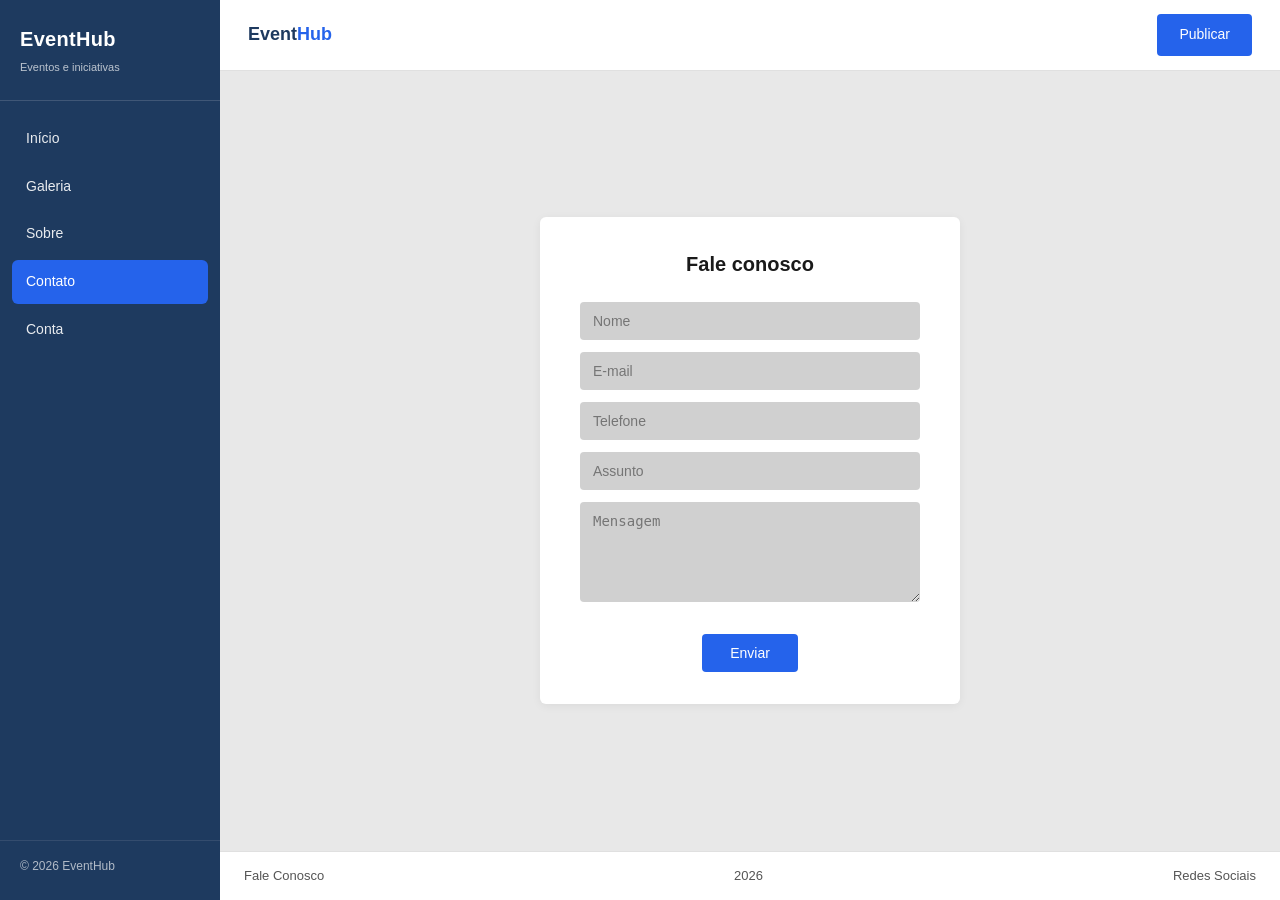
==== contato.html @ f34568c8 "Update links to use lowercase file names" ====
<!DOCTYPE html>
<html lang="pt-BR">
<head>
  <meta charset="UTF-8">
  <meta name="viewport" content="width=device-width, initial-scale=1.0">
  <title>EventHub - Contato</title>
  <link rel="stylesheet" href="CSS/Style.css">
</head>
<body>
  <div class="site">
    <aside class="menu-lateral">
      <div class="marca">
        <a href="Index.html">EventHub</a>
        <span>Eventos e iniciativas</span>
      </div>
      <nav>
        <a href="index.html" >Início</a>
        <a href="projetos.html">Galeria</a>
        <a href="sobre.html">Sobre</a>
        <a href="contato.html" class="ativo">Contato</a>
        <a href="perfil.html">Conta</a>
      </nav>
      <div class="menu-rodape">© 2026 EventHub</div>
    </aside>
    
    <div class="area-principal">
      <header class="topo">
        <a href="index.html" class="logo">Event<span>Hub</span></a>
        <a href="publicar.html" class="btn-destaque">Publicar</a>
      </header>
      
      <main>
        <div class="form-area">
          <div class="form-box">
            <h2>Fale conosco</h2>
            <form action="#" method="post">
              <input type="text" name="nome" placeholder="Nome" required>
              <input type="email" name="email" placeholder="E-mail" required>
              <input type="tel" name="telefone" placeholder="Telefone">
              <input type="text" name="assunto" placeholder="Assunto" required>
              <textarea name="mensagem" placeholder="Mensagem" required></textarea>
              <button type="submit">Enviar</button>
            </form>
          </div>
        </div>
      </main>

      <footer class="rodape">
        <a href="contato.html">Fale Conosco</a>
        <span>2026</span>
        <span>Redes Sociais</span>
      </footer>
    </div>
  </div>
</body>
</html>
---- CSS/Style.css ----
/* EventHub - Layout com menu lateral direito */

* {
  margin: 0;
  padding: 0;
  box-sizing: border-box;
}

html, body {
  height: 100%;
}

body {
  font-family: Arial, Helvetica, sans-serif;
  background-color: #e8e8e8;
  color: #333;
  line-height: 1.55;
  min-height: 100vh;
}

.site {
  display: flex;
  min-height: 100vh;
  width: 100%;
}

.area-principal {
  flex: 1;
  display: flex;
  flex-direction: column;
  min-width: 0;
  max-width: calc(100% - 220px);
}

.menu-lateral {
  width: 220px;
  flex-shrink: 0;
  background-color: #1e3a5f;
  color: #fff;
  display: flex;
  flex-direction: column;
  padding: 24px 0;
  position: sticky;
  top: 0;
  height: 100vh;
  align-self: flex-start;
}

.menu-lateral .marca {
  padding: 0 20px 24px;
  border-bottom: 1px solid rgba(255,255,255,0.15);
  margin-bottom: 16px;
}

.menu-lateral .marca a {
  color: #fff;
  text-decoration: none;
  font-size: 20px;
  font-weight: 700;
  letter-spacing: 0.3px;
}

.menu-lateral .marca span {
  display: block;
  font-size: 11px;
  opacity: 0.7;
  margin-top: 4px;
  font-weight: 400;
}

.menu-lateral nav {
  display: flex;
  flex-direction: column;
  gap: 4px;
  padding: 0 12px;
  flex: 1;
}

.menu-lateral nav a {
  color: rgba(255,255,255,0.9);
  text-decoration: none;
  padding: 11px 14px;
  border-radius: 6px;
  font-size: 14px;
  font-weight: 500;
  transition: background 0.15s, color 0.15s;
}

.menu-lateral nav a:hover {
  background-color: rgba(255,255,255,0.12);
  color: #fff;
}

.menu-lateral nav a.ativo {
  background-color: #2563eb;
  color: #fff;
}

.menu-lateral .menu-rodape {
  padding: 16px 20px 0;
  border-top: 1px solid rgba(255,255,255,0.15);
  margin-top: auto;
  font-size: 12px;
  opacity: 0.65;
}

.topo {
  display: flex;
  justify-content: space-between;
  align-items: center;
  background-color: #ffffff;
  border-bottom: 1px solid #e0e0e0;
  padding: 14px 28px;
  flex-shrink: 0;
}

.topo .logo {
  color: #1e3a5f;
  text-decoration: none;
  font-size: 18px;
  font-weight: 700;
}

.topo .logo span {
  color: #2563eb;
}

main {
  flex: 1;
  background-color: #e8e8e8;
  width: 100%;
  display: flex;
  flex-direction: column;
  align-items: center;
}

.banner {
  position: relative;
  background-color: #1e3a5f;
  height: 260px;
  width: 100%;
  max-width: 960px;
  margin: 0 auto;
  display: flex;
  align-items: center;
  justify-content: center;
  overflow: hidden;
  flex-shrink: 0;
}

.banner img {
  width: 100%;
  height: 100%;
  object-fit: cover;
  opacity: 0.85;
}

.banner-texto {
  position: absolute;
  inset: 0;
  display: flex;
  flex-direction: column;
  align-items: center;
  justify-content: center;
  text-align: center;
  color: #fff;
  background: linear-gradient(to bottom, rgba(0,0,0,0.2), rgba(0,0,0,0.5));
  padding: 20px;
}

.banner-texto h1 {
  font-size: 34px;
  font-weight: 700;
  margin-bottom: 8px;
  text-shadow: 0 2px 8px rgba(0,0,0,0.35);
}

.banner-texto p {
  font-size: 15px;
  opacity: 0.95;
}

.secao-label {
  display: inline-block;
  font-size: 12px;
  font-weight: 600;
  text-transform: uppercase;
  letter-spacing: 0.08em;
  color: #2563eb;
  margin-bottom: 8px;
}

.btn-destaque {
  display: inline-block;
  background-color: #2563eb;
  color: #fff;
  text-decoration: none;
  padding: 10px 22px;
  border-radius: 4px;
  font-size: 14px;
  font-weight: 500;
}

.btn-destaque:hover {
  background-color: #1e40af;
}

.quem-somos {
  display: flex;
  gap: 36px;
  align-items: center;
  padding: 44px 28px;
  background-color: #ffffff;
  width: 100%;
  max-width: 960px;
  margin: 0 auto;
  flex: 1;
}

.quem-somos .texto {
  flex: 1;
  min-width: 0;
}

.quem-somos .texto h2 {
  font-size: 24px;
  color: #1a1a1a;
}

.quem-somos .texto p {
  font-size: 15px;
  color: #444;
  line-height: 1.65;
  max-width: 500px;
}

.quem-somos .imagem-box {
  flex-shrink: 0;
  width: 260px;
  height: 190px;
  background-color: #c8c8c8;
  overflow: hidden;
  border-radius: 6px;
}

.quem-somos .imagem-box img {
  width: 100%;
  height: 100%;
  object-fit: cover;
}

.galeria-titulo {
  padding: 28px 24px 12px;
  background-color: #ffffff;
  font-size: 22px;
  font-weight: 600;
  width: 100%;
  max-width: 960px;
  margin: 0 auto;
  color: #1a1a1a;
}

.galeria-grid {
  display: grid;
  grid-template-columns: repeat(3, 1fr);
  gap: 20px;
  padding: 12px 24px 36px;
  background-color: #ffffff;
  width: 100%;
  max-width: 960px;
  margin: 0;
  flex: 1;
  align-content: start;
}

.card-evento {
  background-color: #c8c8c8;
  min-height: 170px;
  display: flex;
  flex-direction: column;
  overflow: hidden;
  border-radius: 6px;
  box-shadow: 0 1px 4px rgba(0,0,0,0.08);
  transition: transform 0.15s, box-shadow 0.15s;
}

.card-evento:hover {
  transform: translateY(-2px);
  box-shadow: 0 4px 12px rgba(0,0,0,0.12);
}

.card-evento .card-titulo {
  background-color: #ffffff;
  padding: 10px 12px;
  font-size: 14px;
  font-weight: 600;
}

.card-evento .card-img {
  flex: 1;
  min-height: 120px;
  overflow: hidden;
}

.card-evento .card-img img {
  width: 100%;
  height: 100%;
  object-fit: cover;
}

.card-evento a {
  text-decoration: none;
  color: inherit;
  display: flex;
  flex-direction: column;
  height: 100%;
}

.form-area {
  display: flex;
  justify-content: center;
  align-items: center;
  padding: 48px 20px;
  width: 100%;
  flex: 1;
}

.form-box {
  background-color: #ffffff;
  padding: 32px 40px;
  width: 100%;
  max-width: 420px;
  border-radius: 6px;
  box-shadow: 0 2px 10px rgba(0,0,0,0.06);
}

.form-box h2 {
  text-align: center;
  margin-bottom: 22px;
  font-size: 20px;
  color: #1a1a1a;
}

.form-box input,
.form-box textarea,
.form-box select {
  width: 100%;
  padding: 11px 13px;
  margin-bottom: 12px;
  border: none;
  background-color: #d0d0d0;
  font-size: 14px;
  border-radius: 4px;
}

.form-box textarea {
  min-height: 100px;
  resize: vertical;
}

.form-box button {
  background-color: #2563eb;
  color: #ffffff;
  border: none;
  padding: 11px 28px;
  font-size: 14px;
  cursor: pointer;
  border-radius: 4px;
  display: block;
  margin: 12px auto 0;
  font-weight: 500;
}

.form-box button:hover {
  background-color: #1e40af;
}

.form-box .link-login {
  text-align: center;
  margin-top: 18px;
  font-size: 14px;
  color: #555;
}

.form-box .link-login a {
  color: #2563eb;
  text-decoration: none;
}

.form-box .link-login a:hover {
  text-decoration: underline;
}

.secao-cinza {
  background-color: #e8e8e8;
  padding: 44px 20px;
  width: 100%;
  flex: 1;
  display: flex;
  align-items: flex-start;
  justify-content: center;
}

.sobre-wrapper {
  width: 100%;
  max-width: 860px;
  margin: 0 auto;
}

.pagina-titulo {
  text-align: center;
  margin-bottom: 32px;
}

.pagina-titulo h1 {
  font-size: 26px;
  color: #1a1a1a;
  margin-bottom: 8px;
}

.pagina-subtitulo {
  font-size: 15px;
  color: #555;
  max-width: 460px;
  margin: 0 auto;
}

.sobre-flex {
  display: flex;
  flex-direction: column;
  gap: 18px;
  width: 100%;
}

.sobre-card {
  background-color: #ffffff;
  padding: 22px 26px;
  border-radius: 6px;
  border-left: 4px solid #2563eb;
  box-shadow: 0 1px 4px rgba(0,0,0,0.05);
}

.sobre-card h3 {
  margin-bottom: 8px;
  font-size: 16px;
  color: #1a1a1a;
}

.sobre-card p {
  font-size: 14px;
  color: #444;
  line-height: 1.65;
}

.detalhe-area {
  flex: 1;
  display: flex;
  justify-content: center;
  align-items: center;
  padding: 36px 20px;
  width: 100%;
}

.detalhe-box {
  background-color: #ffffff;
  width: 100%;
  max-width: 680px;
  padding: 30px;
  border-radius: 6px;
  box-shadow: 0 2px 10px rgba(0,0,0,0.06);
}

.detalhe-box h1 {
  font-size: 22px;
  margin-bottom: 14px;
  color: #1a1a1a;
}

.carrossel {
  background-color: #c8c8c8;
  height: 210px;
  margin-bottom: 20px;
  overflow: hidden;
  border-radius: 4px;
}

.carrossel img {
  width: 100%;
  height: 100%;
  object-fit: cover;
}

.detalhe-box h3 {
  margin-bottom: 8px;
  font-size: 15px;
}

.detalhe-box p {
  font-size: 14px;
  color: #444;
  margin-bottom: 14px;
  line-height: 1.65;
}

.detalhe-acoes {
  display: flex;
  align-items: center;
  gap: 10px;
  margin-top: 14px;
  flex-wrap: wrap;
}

.detalhe-acoes .btn {
  background-color: #2563eb;
  color: #fff;
  border: none;
  padding: 9px 18px;
  cursor: pointer;
  border-radius: 4px;
  text-decoration: none;
  font-size: 14px;
  font-weight: 500;
}

.detalhe-acoes .btn:hover {
  background-color: #1e40af;
}

.detalhe-acoes .btn-secundario {
  background-color: #d0d0d0;
  color: #333;
}

.detalhe-stats {
  margin-left: auto;
  font-size: 13px;
  color: #666;
}

.perfil-area {
  flex: 1;
  display: flex;
  justify-content: center;
  align-items: center;
  padding: 36px 20px;
  width: 100%;
}

.perfil-box {
  background-color: #ffffff;
  width: 100%;
  max-width: 580px;
  padding: 30px;
  border-radius: 6px;
  box-shadow: 0 2px 10px rgba(0,0,0,0.06);
}

.perfil-topo {
  display: flex;
  align-items: center;
  gap: 16px;
  margin-bottom: 20px;
  padding-bottom: 16px;
  border-bottom: 1px solid #ddd;
}

.perfil-avatar {
  width: 90px;
  height: 90px;
  border-radius: 50%;
  background-color: #c8c8c8;
  overflow: hidden;
  flex-shrink: 0;
}

.perfil-avatar img {
  width: 100%;
  height: 100%;
  object-fit: cover;
}

.perfil-topo h2 {
  font-size: 18px;
}

.perfil-topo span {
  font-size: 13px;
  color: #666;
}

.perfil-corpo {
  display: flex;
  gap: 20px;
}

.perfil-menu {
  display: flex;
  flex-direction: column;
  gap: 8px;
  min-width: 130px;
}

.perfil-menu a,
.perfil-menu button {
  background-color: #d0d0d0;
  border: none;
  padding: 9px 12px;
  text-align: left;
  cursor: pointer;
  border-radius: 4px;
  font-size: 13px;
  text-decoration: none;
  color: #333;
}

.perfil-menu a:hover,
.perfil-menu button:hover {
  background-color: #2563eb;
  color: #fff;
}

.perfil-info {
  flex: 1;
}

.perfil-info label {
  display: block;
  font-size: 13px;
  margin-bottom: 4px;
  color: #555;
}

.perfil-info .campo {
  background-color: #d0d0d0;
  padding: 9px 12px;
  margin-bottom: 12px;
  border-radius: 4px;
  font-size: 14px;
}

.rodape {
  background-color: #ffffff;
  border-top: 1px solid #e0e0e0;
  width: 100%;
  margin: 0 auto;
  padding: 14px 24px;
  display: flex;
  justify-content: space-between;
  font-size: 13px;
  color: #555;
  flex-shrink: 0;
}

.rodape a {
  color: #555;
  text-decoration: none;
}

.rodape a:hover {
  color: #2563eb;
}

@media (max-width: 800px) {
  .site {
    flex-direction: column;
  }

  .area-principal {
    max-width: 100%;
    order: 2;
  }

  .menu-lateral {
    width: 100%;
    height: auto;
    position: relative;
    order: 1;
    padding: 12px 0;
    flex-direction: row;
    flex-wrap: wrap;
    align-items: center;
  }

  .menu-lateral .marca {
    padding: 0 16px;
    border-bottom: none;
    margin-bottom: 0;
    margin-right: auto;
  }

  .menu-lateral .marca span {
    display: none;
  }

  .menu-lateral nav {
    flex-direction: row;
    flex-wrap: wrap;
    padding: 8px 12px;
    gap: 4px;
    width: 100%;
  }

  .menu-lateral nav a {
    padding: 8px 12px;
    font-size: 13px;
  }

  .menu-lateral .menu-rodape {
    display: none;
  }

  .banner {
    max-width: 100%;
    height: 200px;
  }

  .banner-texto h1 {
    font-size: 26px;
  }

  .quem-somos {
    flex-direction: column;
    padding: 28px 16px;
    max-width: 100%;
  }

  .quem-somos .imagem-box {
    width: 100%;
    height: 160px;
  }

  .galeria-titulo,
  .galeria-grid,
  .rodape {
    max-width: 100%;
  }

  .galeria-grid {
    grid-template-columns: 1fr;
    padding: 12px 16px 28px;
  }

  .perfil-corpo {
    flex-direction: column;
  }
}
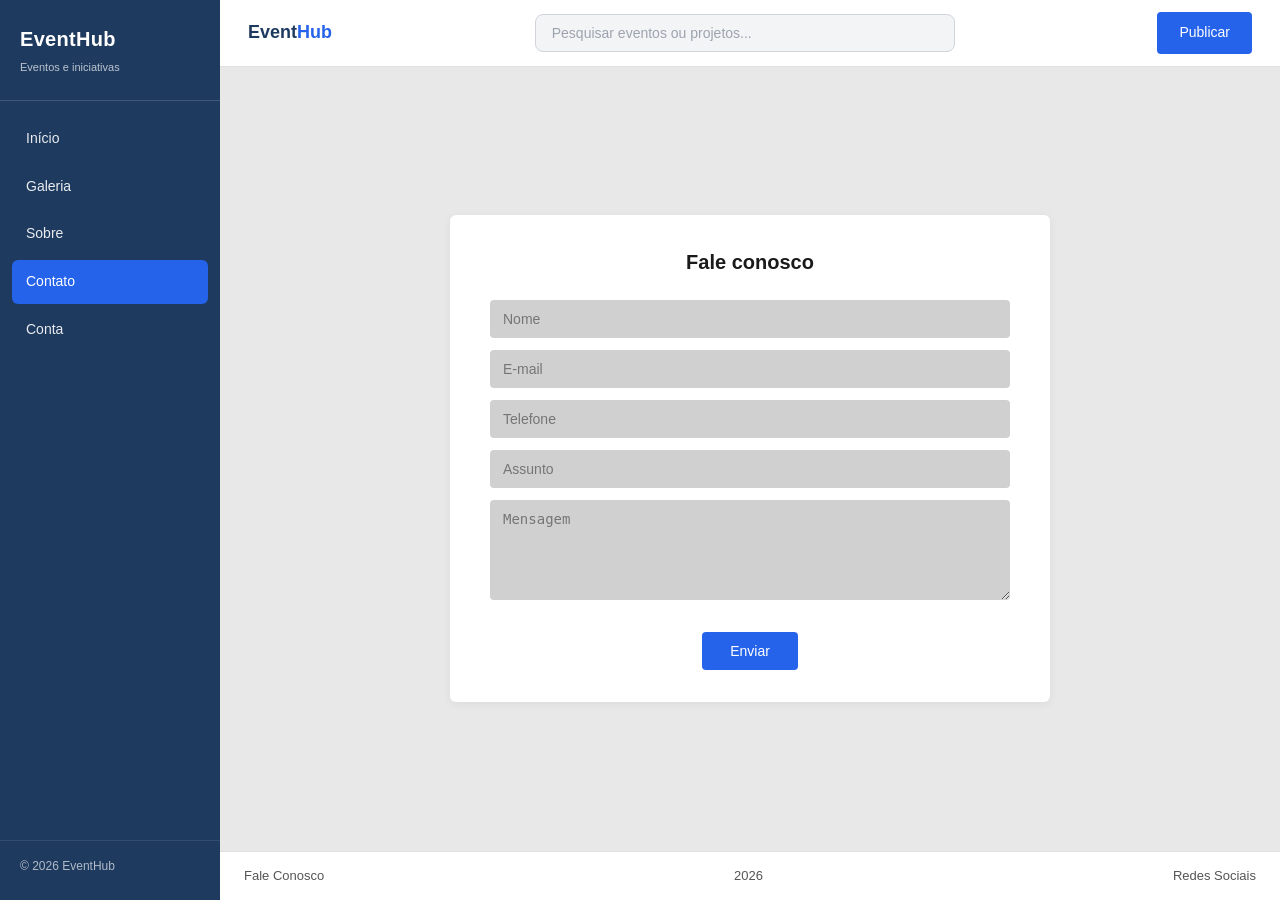
==== commit d0b1e2f8: "Add files via upload" ====
--- a/contato.html
+++ b/contato.html
@@ -10,7 +10,7 @@
   <div class="site">
     <aside class="menu-lateral">
       <div class="marca">
-        <a href="Index.html">EventHub</a>
+        <a href="index.html">EventHub</a>
         <span>Eventos e iniciativas</span>
       </div>
       <nav>
@@ -26,6 +26,12 @@
     <div class="area-principal">
       <header class="topo">
         <a href="index.html" class="logo">Event<span>Hub</span></a>
+
+        <!-- Barra de pesquisa no centro -->
+        <div class="topo-pesquisa">
+          <input type="text" placeholder="Pesquisar eventos ou projetos...">
+        </div>
+
         <a href="publicar.html" class="btn-destaque">Publicar</a>
       </header>
       
--- a/CSS/Style.css
+++ b/CSS/Style.css
@@ -1,5 +1,3 @@
-/* EventHub - Layout com menu lateral direito */
-
 * {
   margin: 0;
   padding: 0;
@@ -104,14 +102,16 @@
   opacity: 0.65;
 }
 
+/* ===== HEADER ===== */
 .topo {
   display: flex;
   justify-content: space-between;
   align-items: center;
   background-color: #ffffff;
   border-bottom: 1px solid #e0e0e0;
-  padding: 14px 28px;
+  padding: 12px 28px;
   flex-shrink: 0;
+  gap: 20px;
 }
 
 .topo .logo {
@@ -119,10 +119,57 @@
   text-decoration: none;
   font-size: 18px;
   font-weight: 700;
+  flex-shrink: 0;
 }
 
 .topo .logo span {
   color: #2563eb;
+}
+
+/* Barra de pesquisa no centro */
+.topo-pesquisa {
+  flex: 1;
+  max-width: 420px;
+  margin: 0 auto;
+}
+
+.topo-pesquisa input {
+  width: 100%;
+  padding: 10px 16px;
+  border: 1px solid #d1d5db;
+  border-radius: 8px;
+  font-size: 14px;
+  background-color: #f3f4f6;
+  color: #333;
+  transition: border-color 0.15s, box-shadow 0.15s, background 0.15s;
+}
+
+.topo-pesquisa input:focus {
+  outline: none;
+  border-color: #2563eb;
+  background-color: #ffffff;
+  box-shadow: 0 0 0 3px rgba(37, 99, 235, 0.12);
+}
+
+.topo-pesquisa input::placeholder {
+  color: #9ca3af;
+}
+
+.btn-destaque {
+  display: inline-block;
+  background-color: #2563eb;
+  color: #fff;
+  text-decoration: none;
+  padding: 10px 22px;
+  border-radius: 6px;
+  font-size: 14px;
+  font-weight: 500;
+  flex-shrink: 0;
+  white-space: nowrap;
+}
+
+.btn-destaque:hover {
+  background-color: #1e40af;
 }
 
 main {
@@ -249,28 +296,72 @@
   object-fit: cover;
 }
 
+/* ===== GALERIA ===== */
+.galeria-container {
+  background-color: #ffffff;
+  width: 100%;
+  max-width: 960px;
+  margin: 0 auto;
+  padding: 28px 24px 40px;
+  flex: 1;
+}
+
+.galeria-header {
+  margin-bottom: 28px;
+}
+
 .galeria-titulo {
-  padding: 28px 24px 12px;
-  background-color: #ffffff;
   font-size: 22px;
   font-weight: 600;
-  width: 100%;
-  max-width: 960px;
-  margin: 0 auto;
   color: #1a1a1a;
-}
-
+  margin-bottom: 18px;
+  padding: 0;
+  background: none;
+}
+
+/* Barra de pesquisa */
+.galeria-pesquisa {
+  display: flex;
+  gap: 10px;
+  max-width: 480px;
+}
+
+.galeria-pesquisa input {
+  flex: 1;
+  padding: 11px 14px;
+  border: 1px solid #d0d0d0;
+  border-radius: 6px;
+  font-size: 14px;
+  background-color: #f5f5f5;
+  color: #555;
+}
+
+.galeria-pesquisa input::placeholder {
+  color: #999;
+}
+
+.galeria-pesquisa button {
+  background-color: #2563eb;
+  color: #fff;
+  border: none;
+  padding: 0 20px;
+  border-radius: 6px;
+  font-size: 14px;
+  font-weight: 500;
+  cursor: not-allowed;
+  opacity: 0.85;
+}
+
+/* Grid único (sem espaço enorme entre linhas) */
 .galeria-grid {
   display: grid;
   grid-template-columns: repeat(3, 1fr);
   gap: 20px;
-  padding: 12px 24px 36px;
-  background-color: #ffffff;
-  width: 100%;
-  max-width: 960px;
+  padding: 0;
+  background: none;
+  width: 100%;
+  max-width: none;
   margin: 0;
-  flex: 1;
-  align-content: start;
 }
 
 .card-evento {
@@ -329,7 +420,7 @@
   background-color: #ffffff;
   padding: 32px 40px;
   width: 100%;
-  max-width: 420px;
+  max-width: 600px;
   border-radius: 6px;
   box-shadow: 0 2px 10px rgba(0,0,0,0.06);
 }
@@ -425,10 +516,11 @@
   margin: 0 auto;
 }
 
+/* ===== SOBRE - Cards alternados ===== */
 .sobre-flex {
   display: flex;
   flex-direction: column;
-  gap: 18px;
+  gap: 22px;
   width: 100%;
 }
 
@@ -436,8 +528,15 @@
   background-color: #ffffff;
   padding: 22px 26px;
   border-radius: 6px;
-  border-left: 4px solid #2563eb;
   box-shadow: 0 1px 4px rgba(0,0,0,0.05);
+  max-width: 520px;
+  width: 100%;
+  transition: transform 0.2s ease, box-shadow 0.2s ease;
+}
+
+.sobre-card:hover {
+  transform: translateY(-3px);
+  box-shadow: 0 6px 16px rgba(0,0,0,0.1);
 }
 
 .sobre-card h3 {
@@ -452,36 +551,60 @@
   line-height: 1.65;
 }
 
+/* Alternância de lado */
+.sobre-card:nth-child(odd) {
+  align-self: flex-start;
+  border-left: 4px solid #2563eb;
+  border-right: none;
+}
+
+.sobre-card:nth-child(even) {
+  align-self: flex-end;
+  border-right: 4px solid #2563eb;
+  border-left: none;
+}
+
+/* ===== PÁGINA DE DETALHE DO PROJETO ===== */
+
 .detalhe-area {
   flex: 1;
   display: flex;
   justify-content: center;
-  align-items: center;
-  padding: 36px 20px;
+  padding: 32px 20px 48px;
   width: 100%;
 }
 
 .detalhe-box {
   background-color: #ffffff;
   width: 100%;
-  max-width: 680px;
-  padding: 30px;
-  border-radius: 6px;
-  box-shadow: 0 2px 10px rgba(0,0,0,0.06);
-}
-
-.detalhe-box h1 {
-  font-size: 22px;
-  margin-bottom: 14px;
+  max-width: 720px;
+  padding: 32px;
+  border-radius: 10px;
+  box-shadow: 0 2px 12px rgba(0,0,0,0.06);
+}
+
+.detalhe-topo h1 {
+  font-size: 24px;
   color: #1a1a1a;
+  margin-bottom: 12px;
+  line-height: 1.3;
+}
+
+.detalhe-meta {
+  display: flex;
+  flex-wrap: wrap;
+  gap: 14px 20px;
+  font-size: 13px;
+  color: #555;
+  margin-bottom: 20px;
 }
 
 .carrossel {
-  background-color: #c8c8c8;
-  height: 210px;
+  background-color: #e5e7eb;
+  height: 280px;
   margin-bottom: 20px;
   overflow: hidden;
-  border-radius: 4px;
+  border-radius: 8px;
 }
 
 .carrossel img {
@@ -490,23 +613,12 @@
   object-fit: cover;
 }
 
-.detalhe-box h3 {
-  margin-bottom: 8px;
-  font-size: 15px;
-}
-
-.detalhe-box p {
-  font-size: 14px;
-  color: #444;
-  margin-bottom: 14px;
-  line-height: 1.65;
-}
-
+/* Ações */
 .detalhe-acoes {
   display: flex;
   align-items: center;
   gap: 10px;
-  margin-top: 14px;
+  margin-bottom: 28px;
   flex-wrap: wrap;
 }
 
@@ -514,12 +626,13 @@
   background-color: #2563eb;
   color: #fff;
   border: none;
-  padding: 9px 18px;
+  padding: 10px 20px;
   cursor: pointer;
-  border-radius: 4px;
+  border-radius: 6px;
   text-decoration: none;
   font-size: 14px;
   font-weight: 500;
+  transition: background 0.15s;
 }
 
 .detalhe-acoes .btn:hover {
@@ -527,14 +640,164 @@
 }
 
 .detalhe-acoes .btn-secundario {
-  background-color: #d0d0d0;
+  background-color: #e5e7eb;
   color: #333;
+}
+
+.detalhe-acoes .btn-secundario:hover {
+  background-color: #d1d5db;
 }
 
 .detalhe-stats {
   margin-left: auto;
   font-size: 13px;
   color: #666;
+}
+
+/* Seções */
+.detalhe-secao {
+  margin-bottom: 28px;
+  padding-bottom: 24px;
+  border-bottom: 1px solid #eee;
+}
+
+.detalhe-secao:last-child {
+  border-bottom: none;
+  margin-bottom: 0;
+  padding-bottom: 0;
+}
+
+.detalhe-secao h3 {
+  font-size: 16px;
+  color: #1a1a1a;
+  margin-bottom: 12px;
+}
+
+.detalhe-secao p {
+  font-size: 14px;
+  color: #444;
+  line-height: 1.7;
+  margin-bottom: 10px;
+}
+
+.detalhe-lista {
+  list-style: none;
+  padding: 0;
+}
+
+.detalhe-lista li {
+  font-size: 14px;
+  color: #444;
+  padding: 6px 0;
+  border-bottom: 1px solid #f3f4f6;
+}
+
+.detalhe-lista li:last-child {
+  border-bottom: none;
+}
+
+/* ===== COMENTÁRIOS ===== */
+.comentario-count {
+  font-weight: 400;
+  color: #888;
+  font-size: 14px;
+}
+
+.comentario-form {
+  margin-bottom: 24px;
+}
+
+.comentario-form textarea {
+  width: 100%;
+  padding: 12px 14px;
+  border: 1px solid #d1d5db;
+  border-radius: 8px;
+  font-size: 14px;
+  font-family: inherit;
+  resize: vertical;
+  min-height: 80px;
+  background-color: #f9fafb;
+  margin-bottom: 10px;
+  transition: border-color 0.15s, box-shadow 0.15s;
+}
+
+.comentario-form textarea:focus {
+  outline: none;
+  border-color: #2563eb;
+  background-color: #fff;
+  box-shadow: 0 0 0 3px rgba(37, 99, 235, 0.12);
+}
+
+.comentario-form .btn {
+  background-color: #2563eb;
+  color: #fff;
+  border: none;
+  padding: 9px 20px;
+  border-radius: 6px;
+  font-size: 14px;
+  font-weight: 500;
+  cursor: pointer;
+}
+
+.comentario-form .btn:hover {
+  background-color: #1e40af;
+}
+
+/* Lista de comentários */
+.comentario-lista {
+  display: flex;
+  flex-direction: column;
+  gap: 18px;
+}
+
+.comentario {
+  display: flex;
+  gap: 12px;
+}
+
+.comentario-avatar {
+  width: 40px;
+  height: 40px;
+  border-radius: 50%;
+  background-color: #2563eb;
+  color: #fff;
+  display: flex;
+  align-items: center;
+  justify-content: center;
+  font-weight: 600;
+  font-size: 15px;
+  flex-shrink: 0;
+}
+
+.comentario-conteudo {
+  flex: 1;
+  background-color: #f8fafc;
+  padding: 12px 14px;
+  border-radius: 8px;
+}
+
+.comentario-topo {
+  display: flex;
+  justify-content: space-between;
+  align-items: center;
+  margin-bottom: 6px;
+}
+
+.comentario-topo strong {
+  font-size: 14px;
+  color: #1a1a1a;
+}
+
+.comentario-topo span {
+  font-size: 12px;
+  color: #888;
+}
+
+.comentario-conteudo p {
+  font-size: 14px;
+  color: #444;
+  line-height: 1.55;
+  margin: 0;
 }
 
 .perfil-area {
@@ -670,6 +933,28 @@
     order: 2;
   }
 
+  .topo {
+    flex-wrap: wrap;
+    padding: 12px 16px;
+    gap: 12px;
+  }
+
+  .topo-pesquisa {
+    order: 3;
+    max-width: 100%;
+    width: 100%;
+    margin: 0;
+  }
+
+  .topo .logo {
+    order: 1;
+  }
+
+  .btn-destaque {
+    order: 2;
+    margin-left: auto;
+  }
+
   .menu-lateral {
     width: 100%;
     height: auto;
@@ -743,4 +1028,59 @@
   .perfil-corpo {
     flex-direction: column;
   }
-}
+
+  /* Mobile: cards do Sobre voltam para a esquerda */
+  .sobre-card {
+    max-width: 100%;
+    align-self: stretch ;
+    border-left: 4px solid #2563eb ;
+    border-right: none ;
+  }
+
+  .galeria-container {
+    max-width: 100%;
+    padding: 20px 16px 32px;
+  }
+
+  .galeria-grid {
+    grid-template-columns: 1fr;
+    gap: 16px;
+  }
+
+  .galeria-pesquisa {
+    max-width: 100%;
+    flex-direction: column;
+  }
+
+  .galeria-pesquisa button {
+    padding: 11px;
+  }
+
+  .detalhe-box {
+    padding: 22px 18px;
+  }
+
+  .detalhe-topo h1 {
+    font-size: 20px;
+  }
+
+  .carrossel {
+    height: 200px;
+  }
+
+  .detalhe-acoes {
+    flex-direction: column;
+    align-items: stretch;
+  }
+
+  .detalhe-stats {
+    margin-left: 0;
+    text-align: center;
+  }
+
+  .comentario-topo {
+    flex-direction: column;
+    align-items: flex-start;
+    gap: 2px;
+  }
+}
